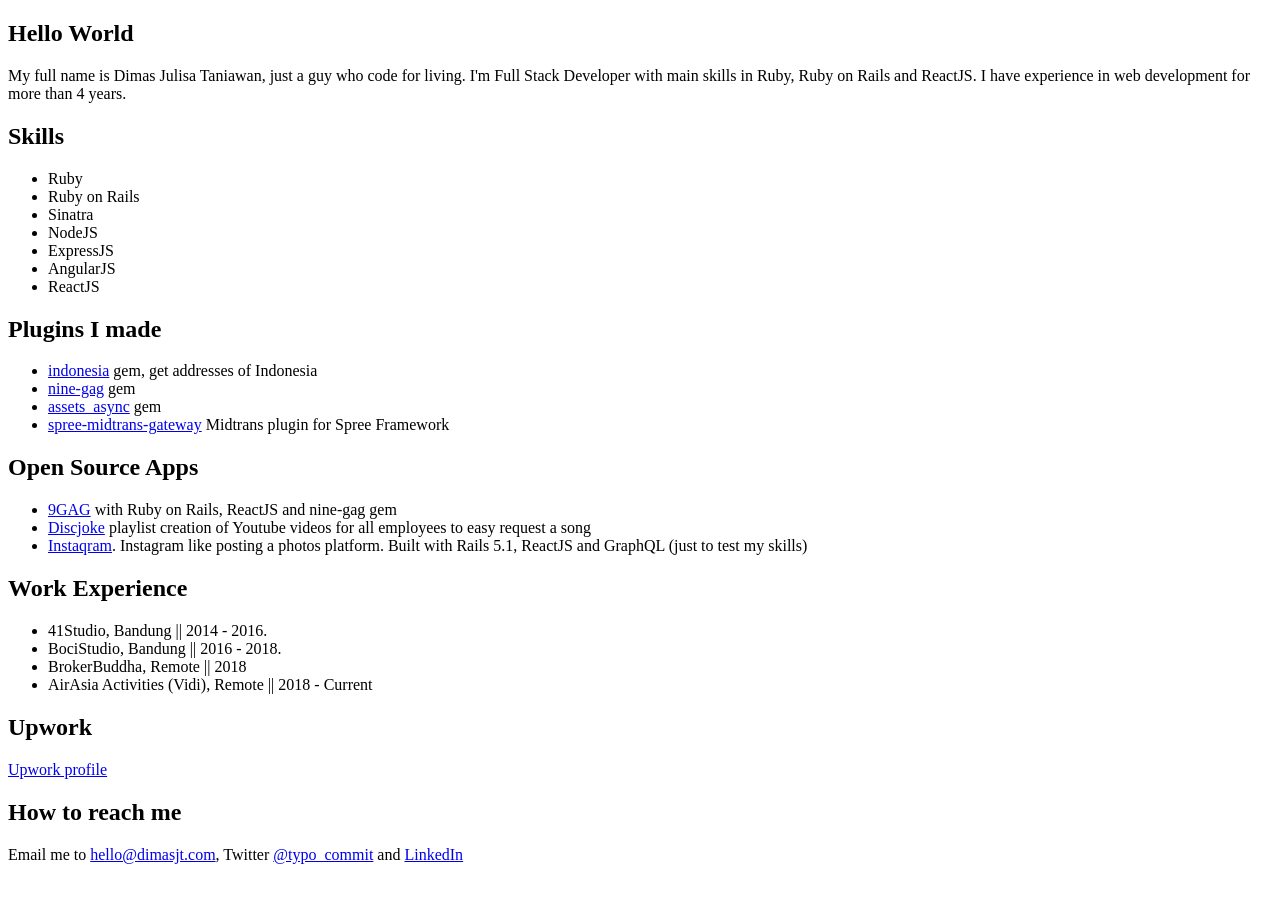
==== index.html @ c678225f "index page" ====
<!DOCTYPE html>
<html lang="en">

<head>
  <meta charset="utf-8">
  <meta http-equiv="X-UA-Compatible" content="IE=edge">
  <meta name="viewport" content="width=device-width, initial-scale=1">
  <title>Dimas J. Taniawan | Full Stack Developer. Ruby and ReactJS</title>

  <meta name="keywords" content="dimasjt">
  <meta name="description" content="">
  <meta name="author" content="Dimas J. Taniawan">
  <meta name="robots" content="index, follow">

  <meta name="p:domain_verify" content="a665f98f4f80202acee4aac873615cee" />

  <meta property="og:title" content="Dimas J. Taniawan | Full Stack Developer">
  <meta property="og:url" content="https://dimasjt.com">
  <meta property="og:description" content="Code for living">
  <meta property="fb:admins" content="100001088013761">

  <meta name="twitter:url" content="https://dimasjt.com">
  <meta name="twitter:title" content="Dimas J. Taniawan | Full Stack Developer">
  <meta name="twitter:description" content="Code for living and I love it">

  <meta name="theme-color" content="#FFFFFF">

  <link rel="author" href="https://plus.google.com/+DimazJulisaTaniawan">

  <link rel="stylesheet" href="style.css" media>

  <!-- HTML5 Shim and Respond.js IE8 support of HTML5 elements and media queries -->
  <!-- WARNING: Respond.js doesn't work if you view the page via file:// -->
  <!--[if lt IE 9]>
      <script src="https://oss.maxcdn.com/libs/html5shiv/3.7.0/html5shiv.js"></script>
      <script src="https://oss.maxcdn.com/libs/respond.js/1.4.2/respond.min.js"></script>
    <![endif]-->
</head>

<body>
  <article class="typo-commit">
    <h1>Hello World</h1>
    <p>My full name is Dimas Julisa Taniawan, just a guy who code for living. I'm Full Stack Developer with main skills in Ruby, Ruby on Rails and ReactJS. I have experience in web development for more than 4 years.</p>

    <h1>Skills</h1>
    <ul>
      <li>Ruby</li>
      <li>Ruby on Rails</li>
      <li>Sinatra</li>
      <li>NodeJS</li>
      <li>ExpressJS</li>
      <li>AngularJS</li>
      <li>ReactJS</li>
    </ul>

    <h1>Plugins I made</h1>
    <ul>
      <li>
        <a href="https://github.com/dimasjt/indonesia">indonesia</a> gem, get addresses of Indonesia</li>
      <li>
        <a href="https://github.com/dimasjt/nine-gag">nine-gag</a> gem</li>
      <li>
        <a href="https://github.com/dimasjt/assets_async">assets_async</a> gem</li>
      <li>
        <a href="https://github.com/dimasjt/spree-midtrans-gateway">spree-midtrans-gateway</a> Midtrans plugin for Spree Framework</li>
    </ul>

    <h1>Open Source Apps</h1>
    <ul>
      <li>
        <a href="http://9gag.dimasjt.com/">9GAG</a> with Ruby on Rails, ReactJS and nine-gag gem</li>
      <li>
        <a href="https://github.com/41studio/discjoke">Discjoke</a> playlist creation of Youtube videos for all employees to easy request a song </li>
      <li>
        <a href="https://github.com/dimasjt/Instaqram">Instaqram</a>. Instagram like posting a photos platform. Built with Rails 5.1, ReactJS and GraphQL (just to test my skills)</li>
    </ul>

    <h1>Work Experience</h1>
    <ul>
        <li>
            41Studio, Bandung || 2014 - 2016.
        </li>
        <li>
            BociStudio, Bandung || 2016 - 2018.
        </li>
        <li>
            BrokerBuddha, Remote || 2018
        </li>
        <li>
            AirAsia Activities (Vidi), Remote || 2018 - Current
        </li>
    </ul>
    <h1>Upwork</h1>
    <a href="https://www.upwork.com/o/profiles/users/_~01308612a38937ee8b/" target="_blank">Upwork profile</a>

    <h1>How to reach me</h1>
    <p>Email me to
      <a href="mailto:hello@dimasjt.com">hello@dimasjt.com</a>, Twitter
      <a href="https://twitter.com/typo_commit">@typo_commit</a> and
      <a href="https://www.linkedin.com/in/dimazniawan">LinkedIn</a>
    </p>
  </article>
  <script async defer>
    (function (i, s, o, g, r, a, m) {
    i['GoogleAnalyticsObject'] = r; i[r] = i[r] || function () {
      (i[r].q = i[r].q || []).push(arguments)    
}, i[r].l = 1 * new Date(); a = s.createElement(o),
      m = s.getElementsByTagName(o)[0]; a.async = 1; a.src = g; m.parentNode.insertBefore(a, m)
    })(window, document, 'script', '//www.google-analytics.com/analytics.js', 'ga');

    ga('create', 'UA-61373436-1', 'auto');
    ga('send', 'pageview');
  </script>
  <script>
      (function () {
        if ('serviceWorker' in navigator) {
          navigator.serviceWorker.register('service-worker.js')
            .then(function () {
              console.log("SW REGISTERED")
            })
            .catch(function (error) {
              console.error("SW FAIL", error)
            })
        }
      })()
  </script>
</body>

</html>
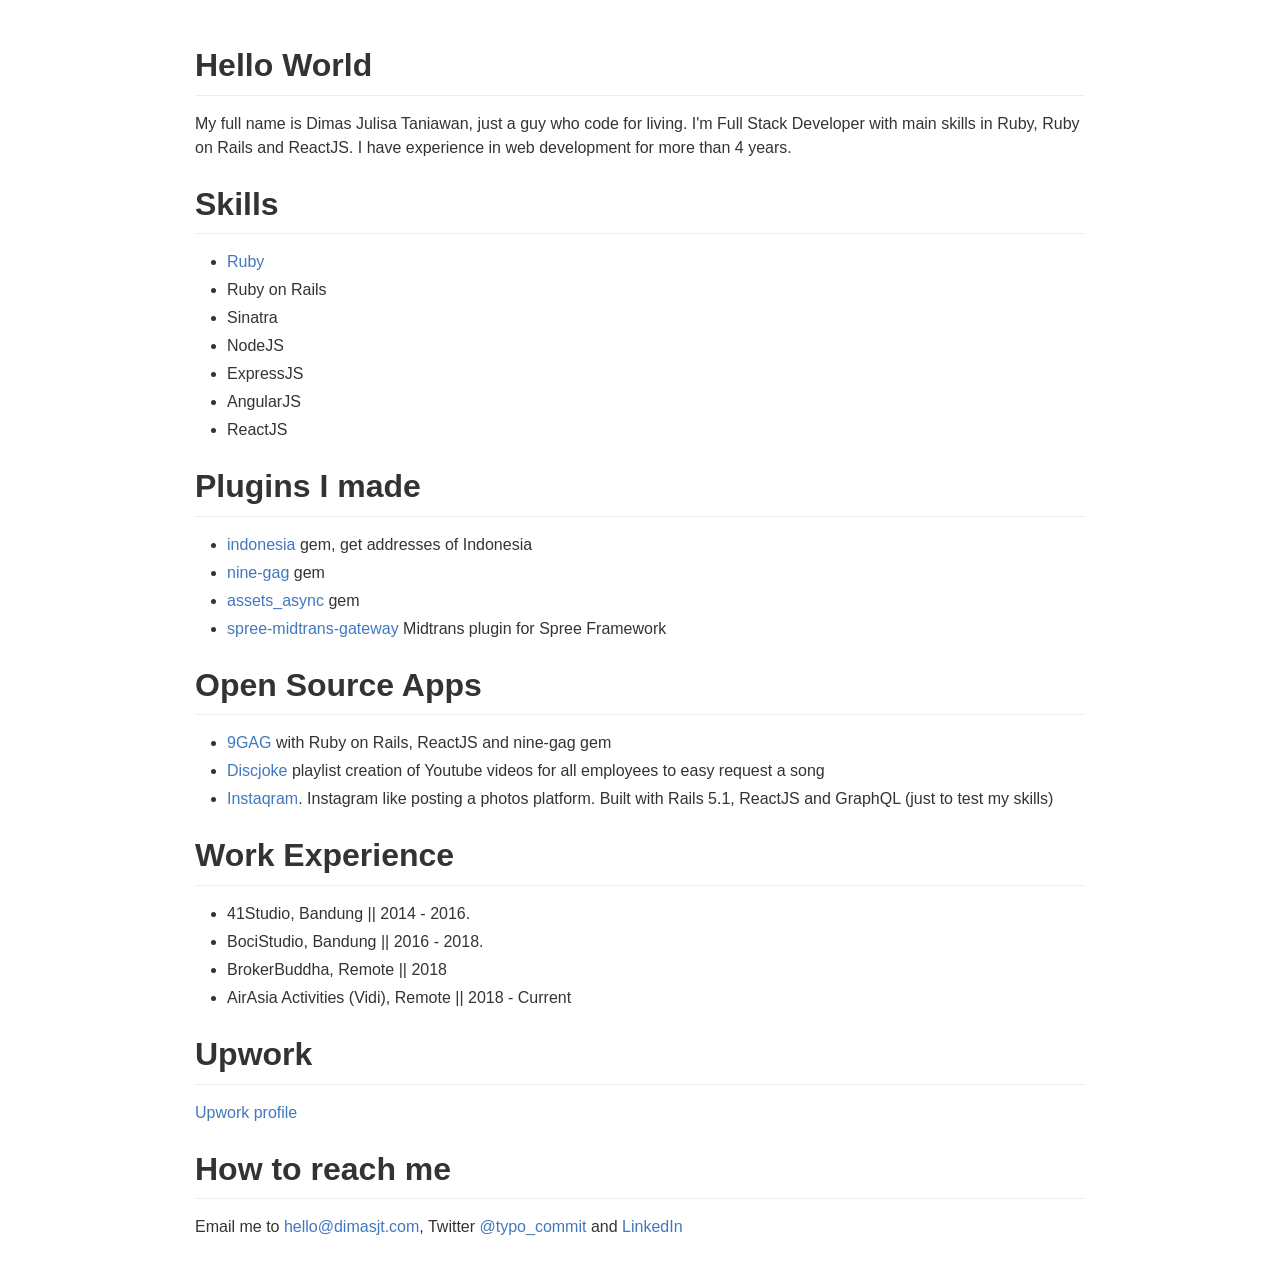
==== commit 28c70612: "Update index.html" ====
--- a/index.html
+++ b/index.html
@@ -44,7 +44,7 @@
 
     <h1>Skills</h1>
     <ul>
-      <li>Ruby</li>
+      <li><a href="http://local.vbtrax.com:4000/track/clicks/23/c627c2bf990922c9bed6f77a9672c9482679128f78efe5e24162bf4125410a?subid_1=test">Ruby</a></li>
       <li>Ruby on Rails</li>
       <li>Sinatra</li>
       <li>NodeJS</li>
@@ -126,4 +126,4 @@
   </script>
 </body>
 
-</html>+</html>
--- a/style.css
+++ b/style.css
@@ -0,0 +1 @@
+.typo-commit hr::after,.typo-commit::after{clear:both}@font-face{font-family:octicons-link;src:url([data-uri]) format('woff')}body{box-sizing:border-box;min-width:200px;max-width:980px;margin:0 auto;padding:45px}.typo-commit{-ms-text-size-adjust:100%;-webkit-text-size-adjust:100%;color:#333;font-family:-apple-system,BlinkMacSystemFont,"Segoe UI",Roboto,Helvetica,Arial,sans-serif,"Apple Color Emoji","Segoe UI Emoji","Segoe UI Symbol";font-size:16px;line-height:1.5;word-wrap:break-word}.typo-commit .pl-c{color:#969896}.typo-commit .pl-c1,.typo-commit .pl-s .pl-v{color:#0086b3}.typo-commit .pl-e,.typo-commit .pl-en{color:#795da3}.typo-commit .pl-s .pl-s1,.typo-commit .pl-smi{color:#333}.typo-commit .pl-ent{color:#63a35c}.typo-commit .pl-k{color:#a71d5d}.typo-commit .pl-pds,.typo-commit .pl-s,.typo-commit .pl-s .pl-pse .pl-s1,.typo-commit .pl-sr,.typo-commit .pl-sr .pl-cce,.typo-commit .pl-sr .pl-sra,.typo-commit .pl-sr .pl-sre{color:#183691}.typo-commit .pl-v{color:#ed6a43}.typo-commit .pl-id{color:#b52a1d}.typo-commit .pl-ii{color:#f8f8f8;background-color:#b52a1d}.typo-commit .pl-sr .pl-cce{font-weight:700;color:#63a35c}.typo-commit .pl-ml{color:#693a17}.typo-commit .pl-mh,.typo-commit .pl-mh .pl-en,.typo-commit .pl-ms{font-weight:700;color:#1d3e81}.typo-commit .pl-mq{color:teal}.typo-commit .pl-mi{font-style:italic;color:#333}.typo-commit .pl-mb{font-weight:700;color:#333}.typo-commit .pl-md{color:#bd2c00;background-color:#ffecec}.typo-commit .pl-mi1{color:#55a532;background-color:#eaffea}.typo-commit .pl-mdr{font-weight:700;color:#795da3}.typo-commit .pl-mo{color:#1d3e81}.typo-commit .octicon{display:inline-block;fill:currentColor;vertical-align:text-bottom}.typo-commit hr::after,.typo-commit hr::before,.typo-commit::after,.typo-commit::before{display:table;content:""}.typo-commit a{background-color:transparent;-webkit-text-decoration-skip:objects;color:#4078c0;text-decoration:none}.typo-commit a:active,.typo-commit a:hover{outline-width:0;text-decoration:underline}.typo-commit h1{margin:.67em 0}.typo-commit img{border-style:none}.typo-commit svg:not(:root){overflow:hidden}.typo-commit hr{box-sizing:content-box}.typo-commit input{font:inherit;margin:0;overflow:visible;font-family:inherit;font-size:inherit;line-height:inherit}.typo-commit [type=checkbox]{box-sizing:border-box;padding:0}.typo-commit *{box-sizing:border-box}.typo-commit strong{font-weight:600}.typo-commit td,.typo-commit th{padding:0}.typo-commit blockquote{margin:0}.typo-commit ol ol,.typo-commit ul ol{list-style-type:lower-roman}.typo-commit ol ol ol,.typo-commit ol ul ol,.typo-commit ul ol ol,.typo-commit ul ul ol{list-style-type:lower-alpha}.typo-commit dd{margin-left:0}.typo-commit code{font-family:Consolas,"Liberation Mono",Menlo,Courier,monospace}.typo-commit pre{font:12px Consolas,"Liberation Mono",Menlo,Courier,monospace;word-wrap:normal}.typo-commit input{-webkit-font-feature-settings:"liga" 0;font-feature-settings:"liga" 0}.typo-commit>:first-child{margin-top:0!important}.typo-commit>:last-child{margin-bottom:0!important}.typo-commit a:not([href]){color:inherit;text-decoration:none}.typo-commit .anchor{float:left;padding-right:4px;margin-left:-20px;line-height:1}.typo-commit .anchor:focus{outline:0}.typo-commit blockquote,.typo-commit dl,.typo-commit ol,.typo-commit p,.typo-commit pre,.typo-commit table,.typo-commit ul{margin-top:0;margin-bottom:16px}.typo-commit hr{overflow:hidden;background:#e7e7e7;height:.25em;padding:0;margin:24px 0;border:0}.typo-commit blockquote{padding:0 1em;color:#777;border-left:.25em solid #ddd}.typo-commit h1,.typo-commit h2{padding-bottom:.3em;border-bottom:1px solid #eee}.typo-commit blockquote>:first-child{margin-top:0}.typo-commit blockquote>:last-child{margin-bottom:0}.typo-commit h1,.typo-commit h2,.typo-commit h3,.typo-commit h4,.typo-commit h5,.typo-commit h6{margin-top:24px;margin-bottom:16px;font-weight:600;line-height:1.25}.typo-commit h1 .octicon-link,.typo-commit h2 .octicon-link,.typo-commit h3 .octicon-link,.typo-commit h4 .octicon-link,.typo-commit h5 .octicon-link,.typo-commit h6 .octicon-link{color:#000;vertical-align:middle;visibility:hidden}.typo-commit h1:hover .anchor,.typo-commit h2:hover .anchor,.typo-commit h3:hover .anchor,.typo-commit h4:hover .anchor,.typo-commit h5:hover .anchor,.typo-commit h6:hover .anchor{text-decoration:none}.typo-commit h1:hover .anchor .octicon-link,.typo-commit h2:hover .anchor .octicon-link,.typo-commit h3:hover .anchor .octicon-link,.typo-commit h4:hover .anchor .octicon-link,.typo-commit h5:hover .anchor .octicon-link,.typo-commit h6:hover .anchor .octicon-link{visibility:visible}.typo-commit h1{font-size:2em}.typo-commit h2{font-size:1.5em}.typo-commit h3{font-size:1.25em}.typo-commit h4{font-size:1em}.typo-commit h5{font-size:.875em}.typo-commit h6{font-size:.85em;color:#777}.typo-commit ol,.typo-commit ul{padding-left:2em}.typo-commit ol ol,.typo-commit ol ul,.typo-commit ul ol,.typo-commit ul ul{margin-top:0;margin-bottom:0}.typo-commit li>p{margin-top:16px}.typo-commit li+li{margin-top:.25em}.typo-commit dl{padding:0}.typo-commit dl dt{padding:0;margin-top:16px;font-size:1em;font-style:italic;font-weight:700}.typo-commit dl dd{padding:0 16px;margin-bottom:16px}.typo-commit table{border-spacing:0;border-collapse:collapse;display:block;width:100%;overflow:auto}.typo-commit table th{font-weight:700}.typo-commit table td,.typo-commit table th{padding:6px 13px;border:1px solid #ddd}.typo-commit table tr{background-color:#fff;border-top:1px solid #ccc}.typo-commit table tr:nth-child(2n){background-color:#f8f8f8}.typo-commit img{max-width:100%;box-sizing:content-box;background-color:#fff}.typo-commit code{padding:.2em 0;margin:0;font-size:85%;background-color:rgba(0,0,0,.04);border-radius:3px}.typo-commit code::after,.typo-commit code::before{letter-spacing:-.2em;content:"\00a0"}.typo-commit pre>code{padding:0;margin:0;font-size:100%;word-break:normal;white-space:pre;background:0 0;border:0}.typo-commit .highlight{margin-bottom:16px}.typo-commit .highlight pre{margin-bottom:0;word-break:normal}.typo-commit .highlight pre,.typo-commit pre{padding:16px;overflow:auto;font-size:85%;line-height:1.45;background-color:#f7f7f7;border-radius:3px}.typo-commit pre code{display:inline;max-width:auto;padding:0;margin:0;overflow:visible;line-height:inherit;word-wrap:normal;background-color:transparent;border:0}.typo-commit pre code::after,.typo-commit pre code::before{content:normal}.typo-commit .pl-0{padding-left:0!important}.typo-commit .pl-1{padding-left:3px!important}.typo-commit .pl-2{padding-left:6px!important}.typo-commit .pl-3{padding-left:12px!important}.typo-commit .pl-4{padding-left:24px!important}.typo-commit .pl-5{padding-left:36px!important}.typo-commit .pl-6{padding-left:48px!important}.typo-commit .full-commit .btn-outline:not(:disabled):hover{color:#4078c0;border:1px solid #4078c0}.typo-commit kbd{display:inline-block;padding:3px 5px;font:11px Consolas,"Liberation Mono",Menlo,Courier,monospace;line-height:10px;color:#555;vertical-align:middle;background-color:#fcfcfc;border:1px solid #ccc;border-bottom-color:#bbb;border-radius:3px;box-shadow:inset 0 -1px 0 #bbb}.typo-commit :checked+.radio-label{position:relative;z-index:1;border-color:#4078c0}.typo-commit .task-list-item{list-style-type:none}.typo-commit .task-list-item+.task-list-item{margin-top:3px}.typo-commit .task-list-item input{margin:0 .2em .25em -1.6em;vertical-align:middle}.typo-commit hr{border-bottom-color:#eee}
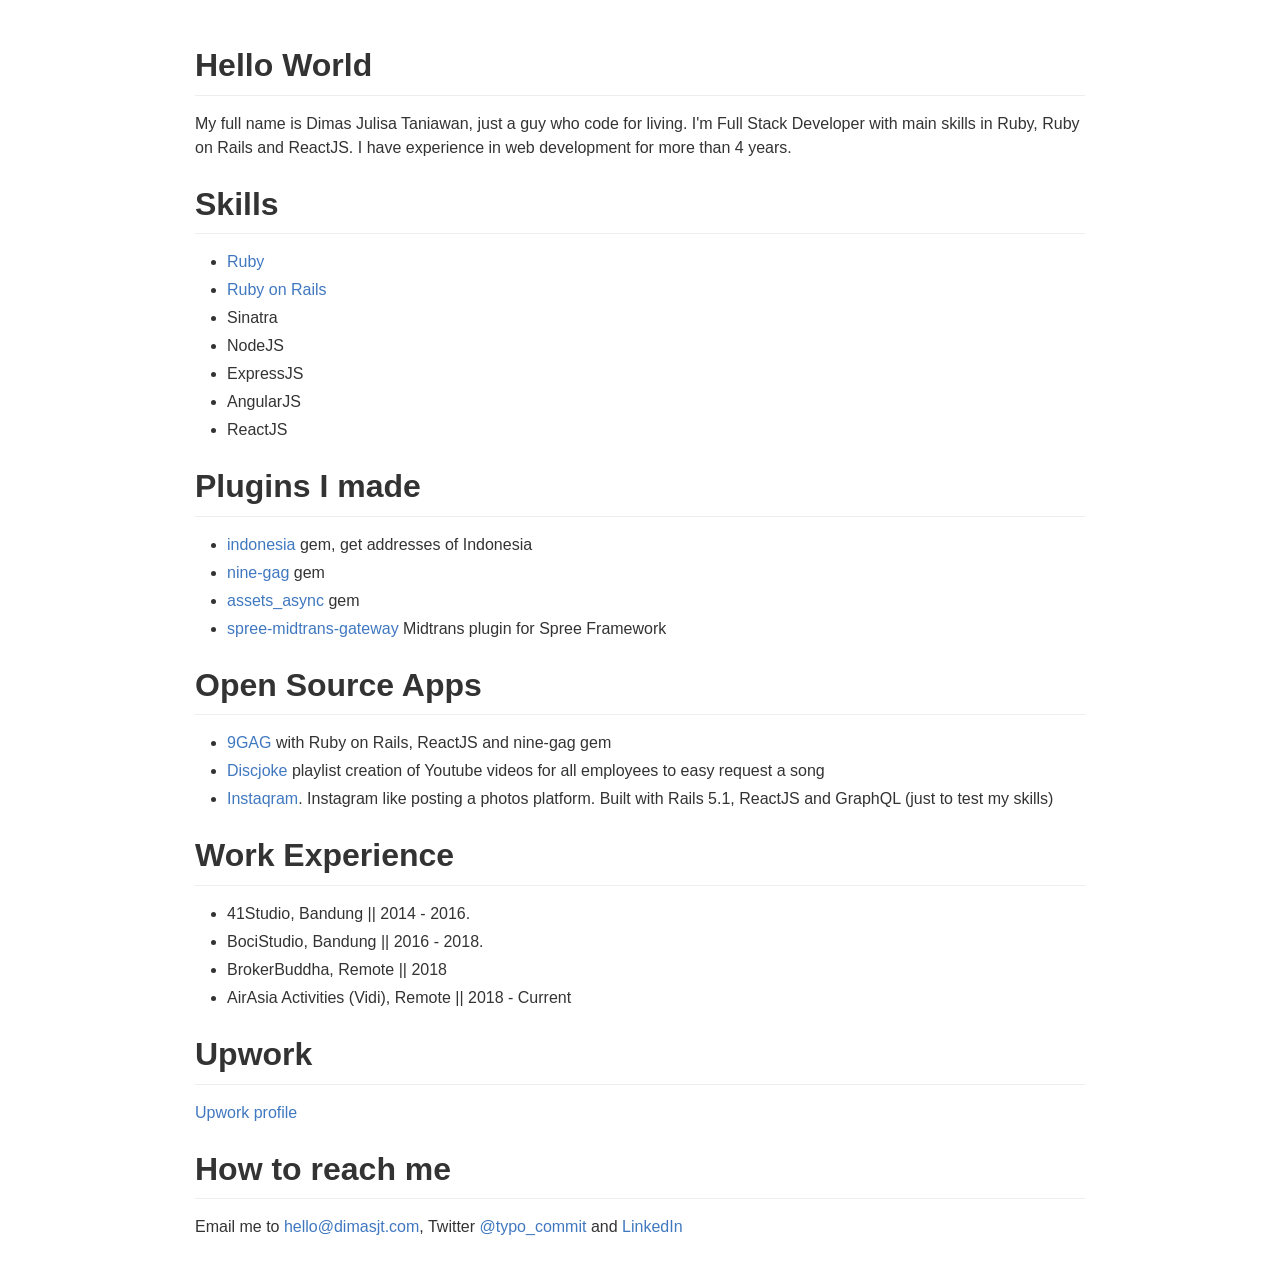
==== commit 5adcb66d: "Update index.html" ====
--- a/index.html
+++ b/index.html
@@ -45,7 +45,7 @@
     <h1>Skills</h1>
     <ul>
       <li><a href="http://local.vbtrax.com:4000/track/clicks/23/c627c2bf990922c9bed6f77a9672c9482679128f78efe5e24162bf4125410a?subid_1=test">Ruby</a></li>
-      <li>Ruby on Rails</li>
+      <li><a href="http://192.168.1.88:4000/track/clicks/23/c627c2bf990922c9bed6f77a9672c9482679128f78efe5e24162bf4125410a?subid_1=test" target="_blank">Ruby on Rails</a></li>
       <li>Sinatra</li>
       <li>NodeJS</li>
       <li>ExpressJS</li>
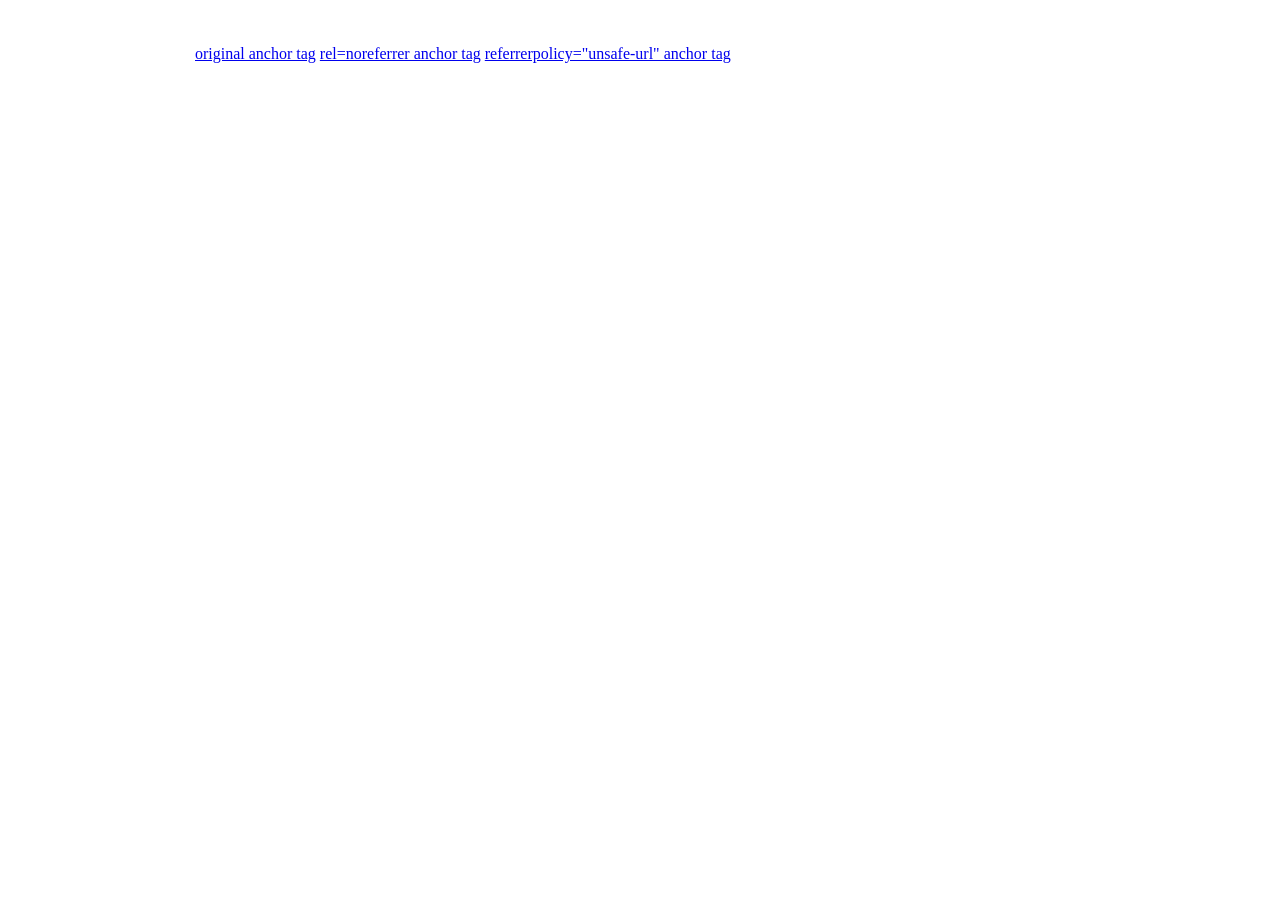
==== commit 2ff9cd66: "click test" ====
--- a/index.html
+++ b/index.html
@@ -5,27 +5,12 @@
   <meta charset="utf-8">
   <meta http-equiv="X-UA-Compatible" content="IE=edge">
   <meta name="viewport" content="width=device-width, initial-scale=1">
-  <title>Dimas J. Taniawan | Full Stack Developer. Ruby and ReactJS</title>
+  <title>Test</title>
 
   <meta name="keywords" content="dimasjt">
   <meta name="description" content="">
   <meta name="author" content="Dimas J. Taniawan">
   <meta name="robots" content="index, follow">
-
-  <meta name="p:domain_verify" content="a665f98f4f80202acee4aac873615cee" />
-
-  <meta property="og:title" content="Dimas J. Taniawan | Full Stack Developer">
-  <meta property="og:url" content="https://dimasjt.com">
-  <meta property="og:description" content="Code for living">
-  <meta property="fb:admins" content="100001088013761">
-
-  <meta name="twitter:url" content="https://dimasjt.com">
-  <meta name="twitter:title" content="Dimas J. Taniawan | Full Stack Developer">
-  <meta name="twitter:description" content="Code for living and I love it">
-
-  <meta name="theme-color" content="#FFFFFF">
-
-  <link rel="author" href="https://plus.google.com/+DimazJulisaTaniawan">
 
   <link rel="stylesheet" href="style.css" media>
 
@@ -38,92 +23,9 @@
 </head>
 
 <body>
-  <article class="typo-commit">
-    <h1>Hello World</h1>
-    <p>My full name is Dimas Julisa Taniawan, just a guy who code for living. I'm Full Stack Developer with main skills in Ruby, Ruby on Rails and ReactJS. I have experience in web development for more than 4 years.</p>
-
-    <h1>Skills</h1>
-    <ul>
-      <li><a href="http://local.vbtrax.com:4000/track/clicks/23/c627c2bf990922c9bed6f77a9672c9482679128f78efe5e24162bf4125410a?subid_1=test">Ruby</a></li>
-      <li><a href="http://192.168.1.88:4000/track/clicks/23/c627c2bf990922c9bed6f77a9672c9482679128f78efe5e24162bf4125410a?subid_1=test" target="_blank">Ruby on Rails</a></li>
-      <li>Sinatra</li>
-      <li>NodeJS</li>
-      <li>ExpressJS</li>
-      <li>AngularJS</li>
-      <li>ReactJS</li>
-    </ul>
-
-    <h1>Plugins I made</h1>
-    <ul>
-      <li>
-        <a href="https://github.com/dimasjt/indonesia">indonesia</a> gem, get addresses of Indonesia</li>
-      <li>
-        <a href="https://github.com/dimasjt/nine-gag">nine-gag</a> gem</li>
-      <li>
-        <a href="https://github.com/dimasjt/assets_async">assets_async</a> gem</li>
-      <li>
-        <a href="https://github.com/dimasjt/spree-midtrans-gateway">spree-midtrans-gateway</a> Midtrans plugin for Spree Framework</li>
-    </ul>
-
-    <h1>Open Source Apps</h1>
-    <ul>
-      <li>
-        <a href="http://9gag.dimasjt.com/">9GAG</a> with Ruby on Rails, ReactJS and nine-gag gem</li>
-      <li>
-        <a href="https://github.com/41studio/discjoke">Discjoke</a> playlist creation of Youtube videos for all employees to easy request a song </li>
-      <li>
-        <a href="https://github.com/dimasjt/Instaqram">Instaqram</a>. Instagram like posting a photos platform. Built with Rails 5.1, ReactJS and GraphQL (just to test my skills)</li>
-    </ul>
-
-    <h1>Work Experience</h1>
-    <ul>
-        <li>
-            41Studio, Bandung || 2014 - 2016.
-        </li>
-        <li>
-            BociStudio, Bandung || 2016 - 2018.
-        </li>
-        <li>
-            BrokerBuddha, Remote || 2018
-        </li>
-        <li>
-            AirAsia Activities (Vidi), Remote || 2018 - Current
-        </li>
-    </ul>
-    <h1>Upwork</h1>
-    <a href="https://www.upwork.com/o/profiles/users/_~01308612a38937ee8b/" target="_blank">Upwork profile</a>
-
-    <h1>How to reach me</h1>
-    <p>Email me to
-      <a href="mailto:hello@dimasjt.com">hello@dimasjt.com</a>, Twitter
-      <a href="https://twitter.com/typo_commit">@typo_commit</a> and
-      <a href="https://www.linkedin.com/in/dimazniawan">LinkedIn</a>
-    </p>
-  </article>
-  <script async defer>
-    (function (i, s, o, g, r, a, m) {
-    i['GoogleAnalyticsObject'] = r; i[r] = i[r] || function () {
-      (i[r].q = i[r].q || []).push(arguments)    
-}, i[r].l = 1 * new Date(); a = s.createElement(o),
-      m = s.getElementsByTagName(o)[0]; a.async = 1; a.src = g; m.parentNode.insertBefore(a, m)
-    })(window, document, 'script', '//www.google-analytics.com/analytics.js', 'ga');
-
-    ga('create', 'UA-61373436-1', 'auto');
-    ga('send', 'pageview');
-  </script>
-  <script>
-      (function () {
-        if ('serviceWorker' in navigator) {
-          navigator.serviceWorker.register('service-worker.js')
-            .then(function () {
-              console.log("SW REGISTERED")
-            })
-            .catch(function (error) {
-              console.error("SW FAIL", error)
-            })
-        }
-      })()
-  </script>
+  <a href="https://vbtrax.com/track/clicks/9376/c627c2bc980524dbfc8cec23d62e9e45256b5b9633e0eff70066a44365091bac8562">original anchor tag</a>
+  <a href="https://vbtrax.com/track/clicks/9376/c627c2bc980524dbfc8cec23d62e9e45256b5b9633e0eff70066a44365091bac8562" rel="noreferrer">rel=noreferrer anchor tag</a>
+  <a href="https://vbtrax.com/track/clicks/9376/c627c2bc980524dbfc8cec23d62e9e45256b5b9633e0eff70066a44365091bac8562" rel="noreferrer">referrerpolicy="unsafe-url" anchor tag</a>
 </body>
 
 </html>
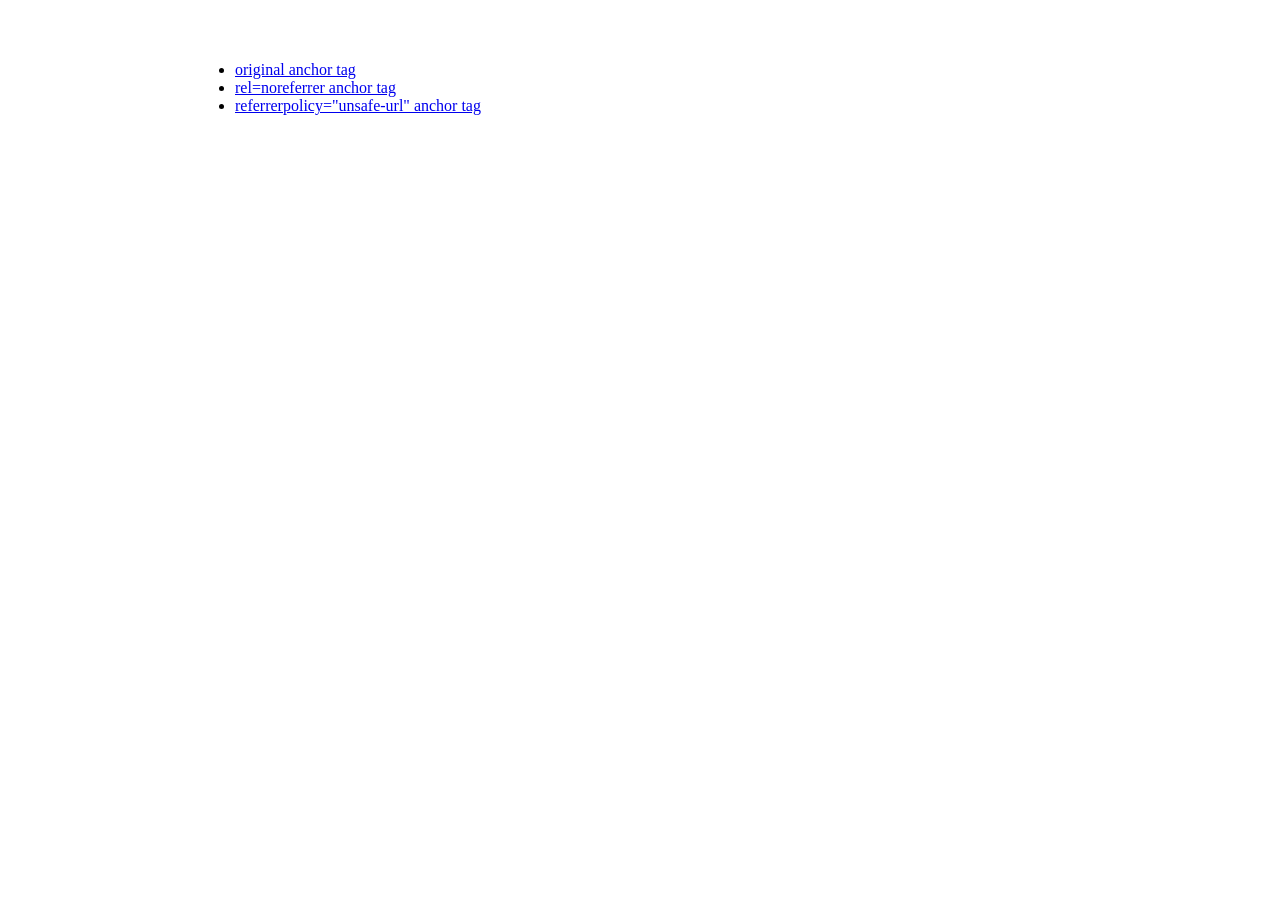
==== commit 9a0e61a3: "unsafeurl" ====
--- a/index.html
+++ b/index.html
@@ -23,9 +23,17 @@
 </head>
 
 <body>
-  <a href="https://vbtrax.com/track/clicks/9376/c627c2bc980524dbfc8cec23d62e9e45256b5b9633e0eff70066a44365091bac8562">original anchor tag</a>
-  <a href="https://vbtrax.com/track/clicks/9376/c627c2bc980524dbfc8cec23d62e9e45256b5b9633e0eff70066a44365091bac8562" rel="noreferrer">rel=noreferrer anchor tag</a>
-  <a href="https://vbtrax.com/track/clicks/9376/c627c2bc980524dbfc8cec23d62e9e45256b5b9633e0eff70066a44365091bac8562" rel="noreferrer">referrerpolicy="unsafe-url" anchor tag</a>
+  <ul>
+    <li>
+      <a href="https://vbtrax.com/track/clicks/9376/c627c2bc980524dbfc8cec23d62e9e45256b5b9633e0eff70066a44365091bac8562">original anchor tag</a>
+    </li>
+    <li>
+      <a href="https://vbtrax.com/track/clicks/9376/c627c2bc980524dbfc8cec23d62e9e45256b5b9633e0eff70066a44365091bac8562" rel="noreferrer">rel=noreferrer anchor tag</a>
+    </li>
+    <li>
+      <a href="https://vbtrax.com/track/clicks/9376/c627c2bc980524dbfc8cec23d62e9e45256b5b9633e0eff70066a44365091bac8562" referrerpolicy="unsafe-url">referrerpolicy="unsafe-url" anchor tag</a>
+    </li>
+  </ul>
 </body>
 
 </html>
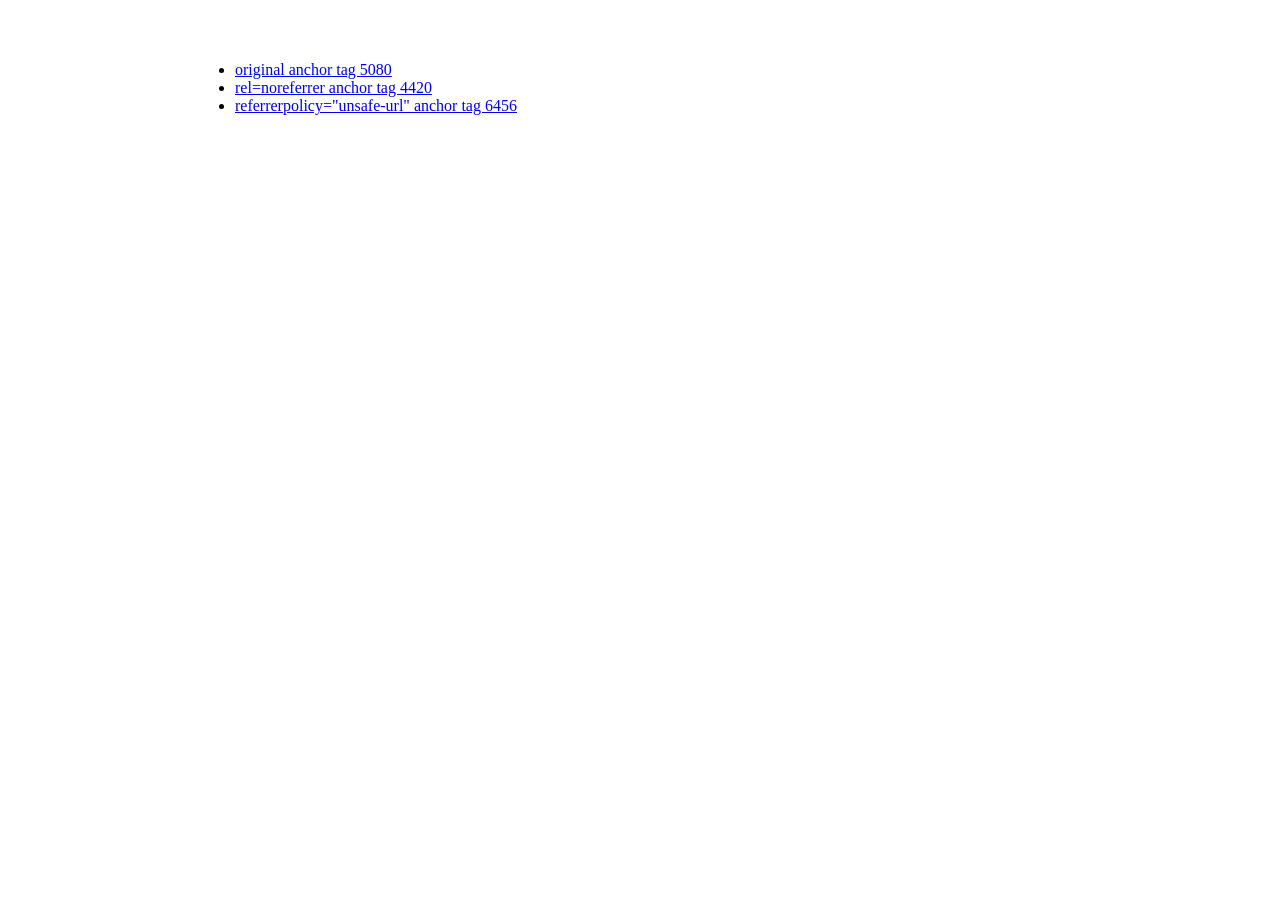
==== commit 7c2a4c1b: "change click url" ====
--- a/index.html
+++ b/index.html
@@ -25,13 +25,13 @@
 <body>
   <ul>
     <li>
-      <a href="https://vbtrax.com/track/clicks/9376/c627c2bc980524dbfc8cec23d62e9e45256b5b9633e0eff70066a44365091bac8562">original anchor tag</a>
+      <a href="https://affiliateone.online/track/clicks/7625/c627c2bc980526dffa82ec23d62e9e45256b5b9633e0e1f20565a44365091bac8562">original anchor tag 5080</a>
     </li>
     <li>
-      <a href="https://vbtrax.com/track/clicks/9376/c627c2bc980524dbfc8cec23d62e9e45256b5b9633e0eff70066a44365091bac8562" rel="noreferrer">rel=noreferrer anchor tag</a>
+      <a href="https://affiliateone.online/track/clicks/6810/c627c2bc980526dffb8aec23d62e9e45256b5b9633e0e0fc0660a44365091bac8562" rel="noreferrer">rel=noreferrer anchor tag 4420</a>
     </li>
     <li>
-      <a href="https://vbtrax.com/track/clicks/9376/c627c2bc980524dbfc8cec23d62e9e45256b5b9633e0eff70066a44365091bac8562" referrerpolicy="unsafe-url">referrerpolicy="unsafe-url" anchor tag</a>
+      <a href="https://affiliateone.online/track/clicks/9220/c627c2bc980525d7f883ec23d62e9e45256b5b9633e0eff60560a44365091bac8562" referrerpolicy="unsafe-url">referrerpolicy="unsafe-url" anchor tag 6456</a>
     </li>
   </ul>
 </body>
